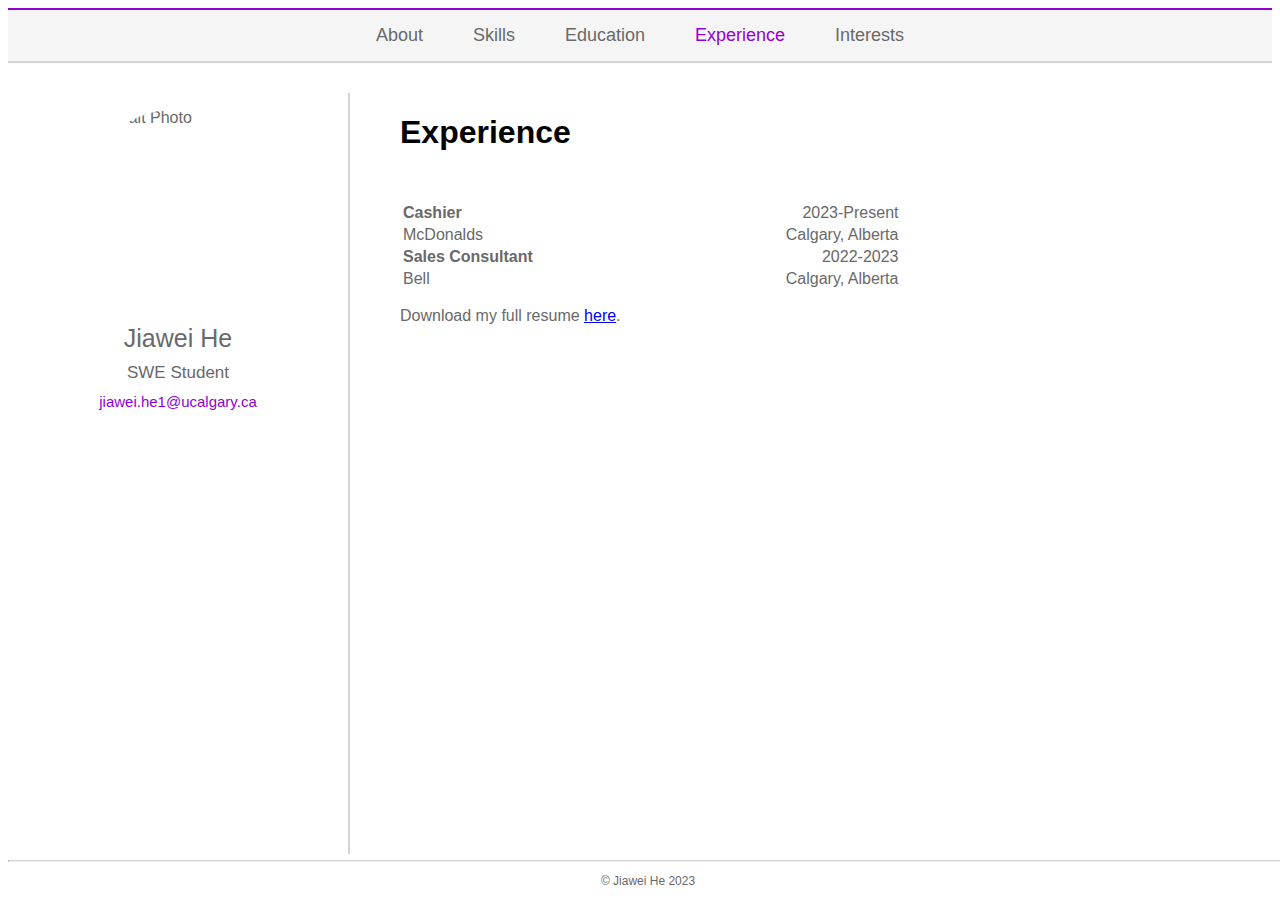
==== experience.html @ 642d35c5 "Final version of all html/css files" ====
<!DOCTYPE html>
<html lang="en-US">
<head>
  <meta charset="utf-8">
  <meta name="viewport" content="width=device-width">
  <meta name="description" content="Jiawei He 'Experience' Page">
  <title>Jiawei He 'Experience'</title>
  <link rel="stylesheet" href ="style.css">
</head>

<body>
  <nav>
    <a href="index.html">About</a>
    <a href="skills.html">Skills</a>
    <a href="education.html">Education</a>
    <a class="active" href="experience.html">Experience</a>
    <a href="interests.html">Interests</a>
  </nav>

  <div class="content">
    <figure>
      <img src="https://media.licdn.com/dms/image/C5603AQHu-xDVSd3QWw/profile-displayphoto-shrink_800_800/0/1635373671952?e=1681344000&v=beta&t=da_SkHJ8-FCrR7Cfzh4dnXtEgqwXLFQgD_sdC5a7ChU" 
        alt="Portrait Photo">
      <figcaption class="name">
        Jiawei He
      </figcaption>
      <figcaption class="occupation">
        SWE Student
      </figcaption>
      <figcaption class="email">
        jiawei.he1@ucalgary.ca
      </figcaption>
    </figure>

    <div class="line"></div>

    <div class="text">
      <h1>
        Experience
      </h1>
      <table>
        <tbody>
          <tr>
            <td><b>Cashier</b></td>
            <td class="date-location">2023-Present</td>
          </tr>
          <tr>
            <td>McDonalds</td>
            <td class="date-location">Calgary, Alberta</td>
          </tr>
          <tr>
            <td><b>Sales Consultant</b></td>
            <td class="date-location">2022-2023</td>
          </tr>
          <tr>
            <td>Bell</td>
            <td class="date-location">Calgary, Alberta</td>
          </tr>
        </tbody>
      </table>
      <p>
        Download my full resume
        <a href="https://upload.wikimedia.org/wikipedia/commons/c/cc/Resume.pdf" download target="_blank">here</a>.
      </p>
    </div>
  </div>

  <div class="footer">
    <hr>
    <p>© Jiawei He 2023</p>
  </div>
</body>
</html>
---- style.css ----
body {
  color: dimgray;
  font-family: sans-serif;
}

nav {
  display: flex;
  justify-content: center;
  background-color: whitesmoke;
  border-top: 2px solid darkviolet;
  border-bottom: 2px solid lightgray;
}

nav a {
  color: dimgray;
  text-decoration: none; 
  font-size: 18px;
  margin: 15px 25px;
}

a.active {
  color:darkviolet; 
}

a:hover {
  color: darkviolet;
}

.content {
  display: flex;
  flex-direction: row;
  justify-content: left;
}

figure {
  display: flex;
  flex-direction: column;
  align-items: center;
}

figure img {
  border-radius: 50%;
  height: 200px;
  width: 200px;
  margin: 30px;
  margin-bottom: 10px;
}

figcaption {
  display: block;
  text-align: center;
  margin: 5px;
}

h1 {
  color: black;
  margin-bottom: 50px;
}

.name {
  font-size: 25px;
}

.occupation {
  font-size: 17px;
}

.email{
  color: darkviolet;
  font-size: 15px;
}

.line {
  border-left: 2px solid lightgray;
  height: 85vh;
  margin: 30px 0px;
}

.text {
  margin: 30px 50px;
}

.footer {
  background-color: white;
  text-align: center;
  position: fixed;
  bottom: 0;
  width: 100%;
  font-size: 12px;
}

hr {
  border-top: 1px solid lightgray;
}

progress {
  width: 500px;
  height: 30px;
  margin: 5px 0px;
}

.skills {
  display: flex;
  flex-direction: column;
  margin: 0px 0px;
  font-weight: bold;
  color: black;
}

.date-location {
  text-align: right; 
  padding-left: 250px;
}

ul li {
  margin: 20px 0px;
  color: black;
}

@media only screen and (max-width: 900px) {
  .content {
    display: flex;
    justify-content: center;
    flex-direction: column;
  }
  .line {
    height: 0vh;
    margin: 20px 30px;
    border-top: 2px solid lightgray;
  }
  .text {
    margin: 10px 50px;
  }
  div progress {
    width: 100%;
  }
}
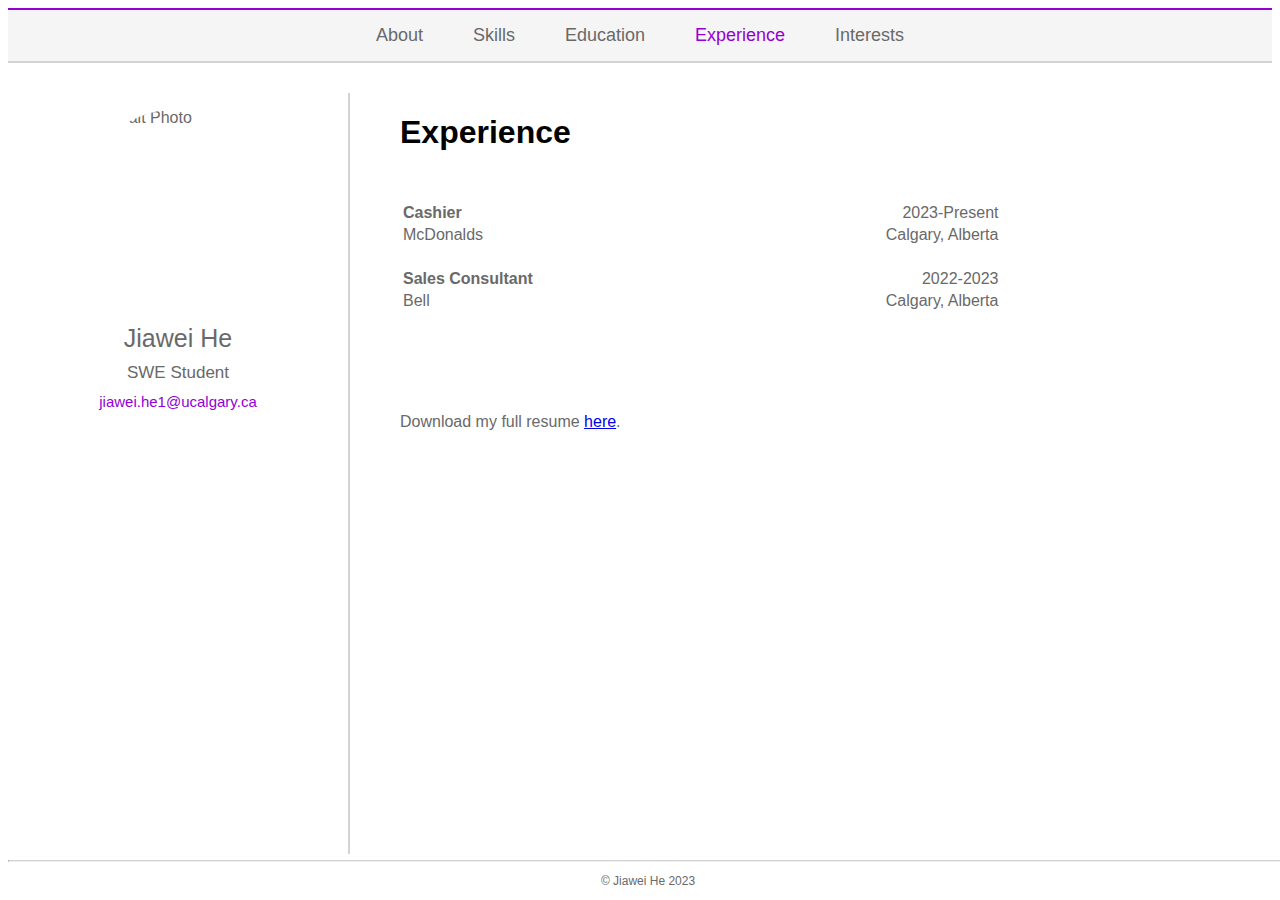
==== commit 28cbbb0c: "Final version of all files" ====
--- a/experience.html
+++ b/experience.html
@@ -38,6 +38,7 @@
       <h1>
         Experience
       </h1>
+      <div class="experience">
       <table>
         <tbody>
           <tr>
@@ -47,6 +48,9 @@
           <tr>
             <td>McDonalds</td>
             <td class="date-location">Calgary, Alberta</td>
+          </tr>
+          <tr>
+            <td><br></td>
           </tr>
           <tr>
             <td><b>Sales Consultant</b></td>
@@ -59,9 +63,10 @@
         </tbody>
       </table>
       <p>
-        Download my full resume
+        Download my full resume 
         <a href="https://upload.wikimedia.org/wikipedia/commons/c/cc/Resume.pdf" download target="_blank">here</a>.
       </p>
+      </div>
     </div>
   </div>
 
--- a/style.css
+++ b/style.css
@@ -107,9 +107,17 @@
   color: black;
 }
 
+.education p {
+  margin-top: 100px;
+}
+
+.experience p {
+  margin-top: 100px;
+}
+
 .date-location {
   text-align: right; 
-  padding-left: 250px;
+  padding-left: 350px;
 }
 
 ul li {
